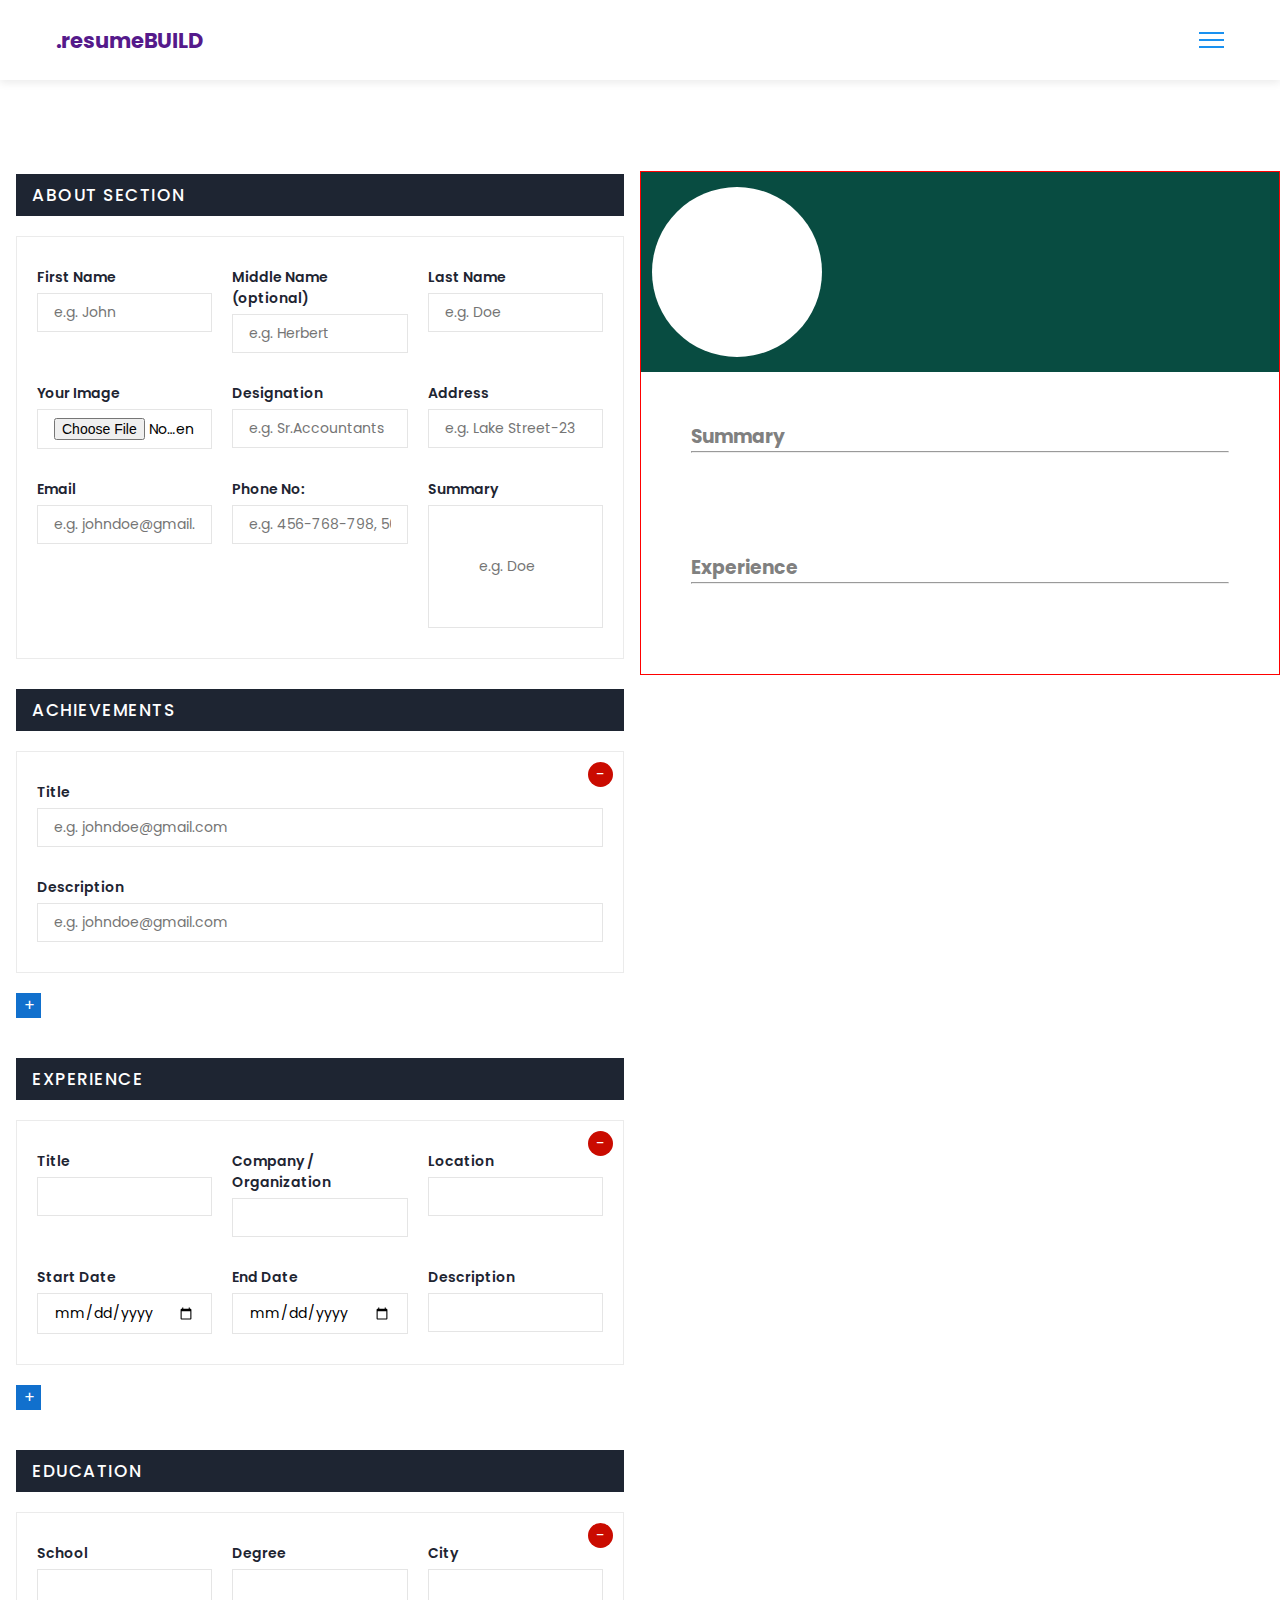
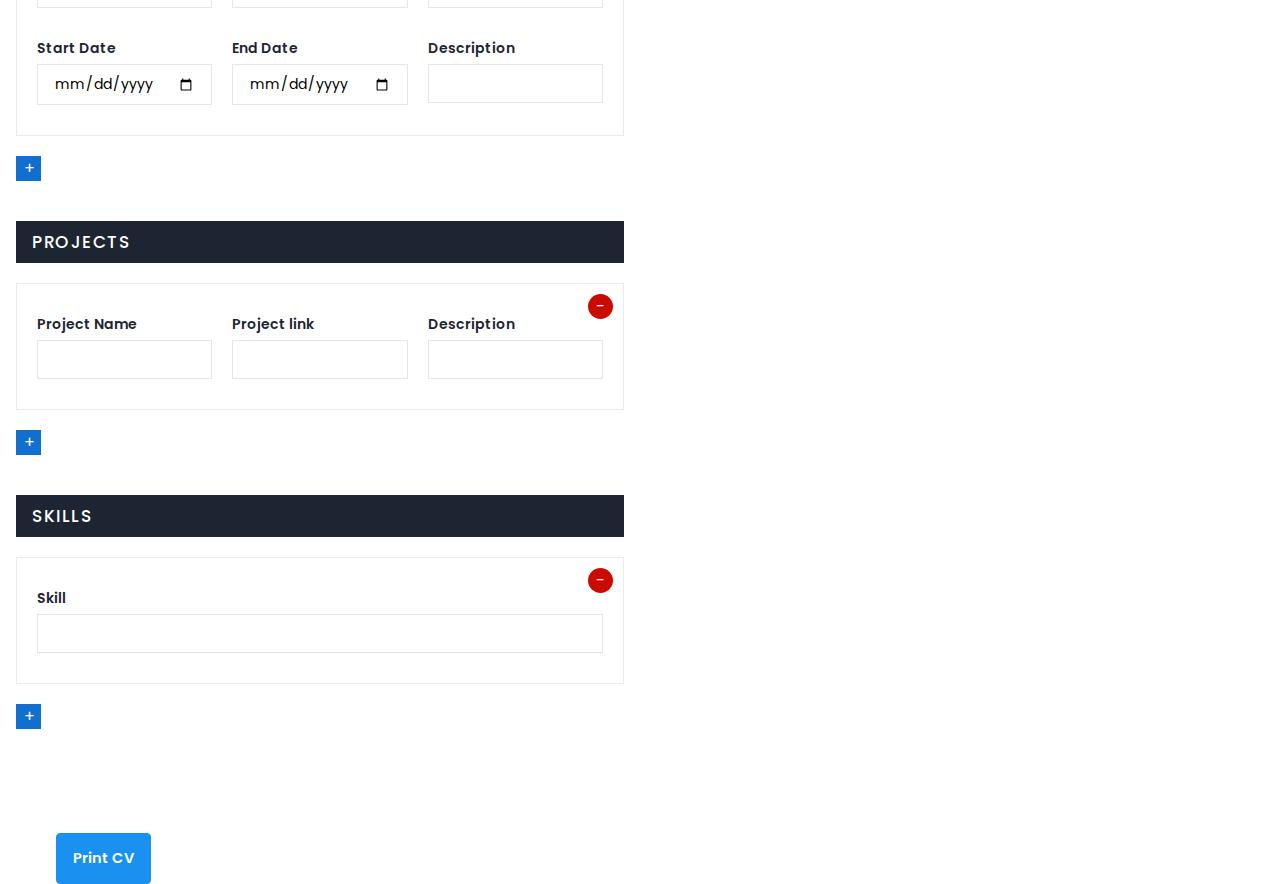
==== Resume/resume.html @ f22e3a2d "Add files via upload" ====
<!DOCTYPE html>
<html>

<head>
  <meta charset="utf-8">
  <meta http-equiv="X-UA-Compatible" content="IE=edge">
  <title>Resume Page</title>
  <meta name="description" content="">
  <meta name="viewport" content="width=device-width, initial-scale=1">
  <!-- custom css -->
  <link rel="stylesheet" href="main.css">
</head>

<body>
  <nav class="navbar bg-white">
    <div class="container">
      <div class="navbar-content">
        <div class="brand-and-toggler">
          <a href="" class="navbar-brand">
            <h3>.resumeBUILD</h3>
          </a>
          <button type="button" class="navbar-toggler-btn">
            <div class="bars">
              <div class="bar"></div>
              <div class="bar"></div>
              <div class="bar"></div>
            </div>
          </button>
        </div>
      </div>
    </div>
  </nav>
  <div class="maincontainer">
    <section id="about-sc" class="">
      <div class="container">
        <div class="about-cnt">
          <form action="" class="cv-form" id="cv-form">
            <div class="cv-form-blk">
              <div class="cv-form-row-title">
                <h3>about section</h3>
              </div>
              <div class="cv-form-row cv-form-row-about">
                <div class="cols-3">
                  <div class="form-elem">
                    <label for="" class="form-label">First Name</label>
                    <input name="firstname" type="text" class="form-control firstname" id="" onkeyup="generateCV()"
                      placeholder="e.g. John">
                    <span class="form-text"></span>
                  </div>
                  <div class="form-elem">
                    <label for="" class="form-label">Middle Name <span class="opt-text">(optional)</span></label>
                    <input name="middlename" type="text" class="form-control middlename" id="" onkeyup="generateCV()"
                      placeholder="e.g. Herbert">
                    <span class="form-text"></span>
                  </div>
                  <div class="form-elem">
                    <label for="" class="form-label">Last Name</label>
                    <input name="lastname" type="text" class="form-control lastname" id="" onkeyup="generateCV()"
                      placeholder="e.g. Doe">
                    <span class="form-text"></span>
                  </div>
                </div>

                <div class="cols-3">
                  <div class="form-elem">
                    <label for="" class="form-label">Your Image</label>
                    <input name="image" type="file" class="form-control image" id="" accept="image/*"
                      onchange="previewImage()">
                  </div>
                  <div class="form-elem">
                    <label for="" class="form-label">Designation</label>
                    <input name="designation" type="text" class="form-control designation" id="" onkeyup="generateCV()"
                      placeholder="e.g. Sr.Accountants">
                    <span class="form-text"></span>
                  </div>
                  <div class="form-elem">
                    <label for="" class="form-label">Address</label>
                    <input name="address" type="text" class="form-control address" id="" onkeyup="generateCV()"
                      placeholder="e.g. Lake Street-23">
                    <span class="form-text"></span>
                  </div>
                </div>

                <div class="cols-3">
                  <div class="form-elem">
                    <label for="" class="form-label">Email</label>
                    <input name="email" type="text" class="form-control email" id="" onkeyup="generateCV()"
                      placeholder="e.g. johndoe@gmail.com">
                    <span class="form-text"></span>
                  </div>
                  <div class="form-elem">
                    <label for="" class="form-label">Phone No:</label>
                    <input name="phoneno" type="text" class="form-control phoneno" id="" onkeyup="generateCV()"
                      placeholder="e.g. 456-768-798, 567.654.002">
                    <span class="form-text"></span>
                  </div>
                  <div class="form-elem">
                    <label for="" class="form-label">Summary</label>
                    <input name="summary" type="text" class="form-control summary" id="" onkeyup="generateCV()"
                      placeholder="e.g. Doe">
                    <span class="form-text"></span>
                  </div>
                </div>
              </div>
            </div>

            <div class="cv-form-blk">
              <div class="cv-form-row-title">
                <h3>achievements</h3>
              </div>

              <div class="row-separator repeater">
                <div class="repeater" data-repeater-list="group-a">
                  <div data-repeater-item>
                    <div class="cv-form-row cv-form-row-achievement">
                      <div class="cols-2">
                        <div class="form-elem">
                          <label for="" class="form-label">Title</label>
                          <input name="achieve_title" type="text" class="form-control achieve_title" id=""
                            onkeyup="generateCV()" placeholder="e.g. johndoe@gmail.com">
                          <span class="form-text"></span>
                        </div>
                        <div class="form-elem">
                          <label for="" class="form-label">Description</label>
                          <input name="achieve_description" type="text" class="form-control achieve_description" id=""
                            onkeyup="generateCV()" placeholder="e.g. johndoe@gmail.com">
                          <span class="form-text"></span>
                        </div>
                      </div>
                      <button data-repeater-delete type="button" class="repeater-remove-btn">-</button>
                    </div>
                  </div>
                </div>
                <button type="button" data-repeater-create value="Add" class="repeater-add-btn">+</button>
              </div>
            </div>

            <div class="cv-form-blk">
              <div class="cv-form-row-title">
                <h3>experience</h3>
              </div>

              <div class="row-separator repeater">
                <div class="repeater" data-repeater-list="group-b">
                  <div data-repeater-item>
                    <div class="cv-form-row cv-form-row-experience">
                      <div class="cols-3">
                        <div class="form-elem">
                          <label for="" class="form-label">Title</label>
                          <input name="exp_title" type="text" class="form-control exp_title" id=""
                            onkeyup="generateCV()">
                          <span class="form-text"></span>
                        </div>
                        <div class="form-elem">
                          <label for="" class="form-label">Company / Organization</label>
                          <input name="exp_organization" type="text" class="form-control exp_organization" id=""
                            onkeyup="generateCV()">
                          <span class="form-text"></span>
                        </div>
                        <div class="form-elem">
                          <label for="" class="form-label">Location</label>
                          <input name="exp_location" type="text" class="form-control exp_location" id=""
                            onkeyup="generateCV()">
                          <span class="form-text"></span>
                        </div>
                      </div>

                      <div class="cols-3">
                        <div class="form-elem">
                          <label for="" class="form-label">Start Date</label>
                          <input name="exp_start_date" type="date" class="form-control exp_start_date" id=""
                            onkeyup="generateCV()">
                          <span class="form-text"></span>
                        </div>
                        <div class="form-elem">
                          <label for="" class="form-label">End Date</label>
                          <input name="exp_end_date" type="date" class="form-control exp_end_date" id=""
                            onkeyup="generateCV()">
                          <span class="form-text"></span>
                        </div>
                        <div class="form-elem">
                          <label for="" class="form-label">Description</label>
                          <input name="exp_description" type="text" class="form-control exp_description" id=""
                            onkeyup="generateCV()">
                          <span class="form-text"></span>
                        </div>
                      </div>

                      <button data-repeater-delete type="button" class="repeater-remove-btn">-</button>
                    </div>
                  </div>
                </div>
                <button type="button" data-repeater-create value="Add" class="repeater-add-btn">+</button>
              </div>
            </div>

            <div class="cv-form-blk">
              <div class="cv-form-row-title">
                <h3>education</h3>
              </div>

              <div class="row-separator repeater">
                <div class="repeater" data-repeater-list="group-c">
                  <div data-repeater-item>
                    <div class="cv-form-row cv-form-row-experience">
                      <div class="cols-3">
                        <div class="form-elem">
                          <label for="" class="form-label">School</label>
                          <input name="edu_school" type="text" class="form-control edu_school" id=""
                            onkeyup="generateCV()">
                          <span class="form-text"></span>
                        </div>
                        <div class="form-elem">
                          <label for="" class="form-label">Degree</label>
                          <input name="edu_degree" type="text" class="form-control edu_degree" id=""
                            onkeyup="generateCV()">
                          <span class="form-text"></span>
                        </div>
                        <div class="form-elem">
                          <label for="" class="form-label">City</label>
                          <input name="edu_city" type="text" class="form-control edu_city" id="" onkeyup="generateCV()">
                          <span class="form-text"></span>
                        </div>
                      </div>

                      <div class="cols-3">
                        <div class="form-elem">
                          <label for="" class="form-label">Start Date</label>
                          <input name="edu_start_date" type="date" class="form-control edu_start_date" id=""
                            onkeyup="generateCV()">
                          <span class="form-text"></span>
                        </div>
                        <div class="form-elem">
                          <label for="" class="form-label">End Date</label>
                          <input name="edu_graduation_date" type="date" class="form-control edu_graduation_date" id=""
                            onkeyup="generateCV()">
                          <span class="form-text"></span>
                        </div>
                        <div class="form-elem">
                          <label for="" class="form-label">Description</label>
                          <input name="edu_description" type="text" class="form-control edu_description" id=""
                            onkeyup="generateCV()">
                          <span class="form-text"></span>
                        </div>
                      </div>

                      <button data-repeater-delete type="button" class="repeater-remove-btn">-</button>
                    </div>
                  </div>
                </div>
                <button type="button" data-repeater-create value="Add" class="repeater-add-btn">+</button>
              </div>
            </div>

            <div class="cv-form-blk">
              <div class="cv-form-row-title">
                <h3>projects</h3>
              </div>

              <div class="row-separator repeater">
                <div class="repeater" data-repeater-list="group-d">
                  <div data-repeater-item>
                    <div class="cv-form-row cv-form-row-experience">
                      <div class="cols-3">
                        <div class="form-elem">
                          <label for="" class="form-label">Project Name</label>
                          <input name="proj_title" type="text" class="form-control proj_title" id=""
                            onkeyup="generateCV()">
                          <span class="form-text"></span>
                        </div>
                        <div class="form-elem">
                          <label for="" class="form-label">Project link</label>
                          <input name="proj_link" type="text" class="form-control proj_link" id=""
                            onkeyup="generateCV()">
                          <span class="form-text"></span>
                        </div>
                        <div class="form-elem">
                          <label for="" class="form-label">Description</label>
                          <input name="proj_description" type="text" class="form-control proj_description" id=""
                            onkeyup="generateCV()">
                          <span class="form-text"></span>
                        </div>
                      </div>
                      <button data-repeater-delete type="button" class="repeater-remove-btn">-</button>
                    </div>
                  </div>
                </div>
                <button type="button" data-repeater-create value="Add" class="repeater-add-btn">+</button>
              </div>
            </div>

            <div class="cv-form-blk">
              <div class="cv-form-row-title">
                <h3>skills</h3>
              </div>

              <div class="row-separator repeater">
                <div class="repeater" data-repeater-list="group-e">
                  <div data-repeater-item>
                    <div class="cv-form-row cv-form-row-skills">
                      <div class="form-elem">
                        <label for="" class="form-label">Skill</label>
                        <input name="skill" type="text" class="form-control skill" id="" onkeyup="generateCV()">
                        <span class="form-text"></span>
                      </div>

                      <button data-repeater-delete type="button" class="repeater-remove-btn">-</button>
                    </div>
                  </div>
                </div>
                <button type="button" data-repeater-create value="Add" class="repeater-add-btn">+</button>
              </div>
            </div>
          </form>
        </div>
      </div>
    </section>
    <section id="preview-sc" class="print_area">
      <div class="resume-card">
        <div class="head">
          <div class="img-div">
            <img src="" alt="">
          </div>
          <div class="uppertags">
            <div class="title-div">
              <h2 class="name"></h2>
              <h3 class="designation"></h3>
            </div>
            <div class="upper-info">
              <span class="mobileno"></span>
              <span class="email"></span>
              <span class="address"></span>
            </div>
          </div>
        </div>
        <div class="summary">
          <h3 class="title">Summary</h3>
          <hr>
          <p class="summaryp"></p>
        </div>
        <div class="experience">
          <h3 class="title">Experience</h3>
          <hr>
          <div class="exp-info">
            <h4 class="job-title"></h4>
            <h4 class="Company-org"></h4>
            <p class="description"></p>
            <span class="date-st-end"></span>
          </div>
        </div>
      </div>

    </section>
  </div>





  <section class="print-btn-sc">
    <div class="container">
      <button type="button" class="print-btn btn btn-primary" onclick="printCV()">Print CV</button>
    </div>
  </section>




  <!-- jquery cdn -->
  <script src="https://code.jquery.com/jquery-3.6.4.js" integrity="sha256-a9jBBRygX1Bh5lt8GZjXDzyOB+bWve9EiO7tROUtj/E="
    crossorigin="anonymous"></script>
  <!-- jquery repeater cdn -->
  <script src="https://cdnjs.cloudflare.com/ajax/libs/jquery.repeater/1.2.1/jquery.repeater.js"
    integrity="sha512-bZAXvpVfp1+9AUHQzekEZaXclsgSlAeEnMJ6LfFAvjqYUVZfcuVXeQoN5LhD7Uw0Jy4NCY9q3kbdEXbwhZUmUQ=="
    crossorigin="anonymous" referrerpolicy="no-referrer"></script>
  <!-- custom js -->
  <script src="assets/js/script.js"></script>
  <!-- app js -->
  <script src="./script.js"></script>
</body>

</html>
---- Resume/main.css ----
@import url("https://fonts.googleapis.com/css2?family=Manrope:wght@200;300;400;500;600;700;800&family=Poppins:ital,wght@0,100;0,200;0,300;0,400;0,500;0,600;0,700;0,800;0,900;1,100;1,200;1,300;1,400;1,500;1,600;1,700;1,800;1,900&display=swap");

:root {
  --clr-blue: #1a91f0;
  --clr-blue-mid: #1170cd;
  --clr-blue-dark: #1a1c6a;
  --clr-white: #fff;
  --clr-bright: #eff2f9;
  --clr-dark: #1e2532;
  --clr-black: #000;
  --clr-grey: #656e83;
  --clr-green: #084c41;
  --font-poppins: "Poppins", sans-serif;
  --font-manrope: "Manrope", sans-serif;
  --transition: all 300ms ease-in-out;
}

* {
  padding: 0;
  margin: 0;
  box-sizing: border-box;
}

html {
  font-size: 10px;
}

body {
  font-size: 1.6rem;
  font-family: var(--font-poppins);
}

button {
  border: none;
  background-color: transparent;
  outline: 0;
  cursor: pointer;
  font-family: inherit;
}

img {
  width: 100%;
  display: block;
}

a {
  text-decoration: none;
}

/* fonts */
.font-poppins {
  font-family: var(--font-poppins);
}
.font-manrope {
  font-family: var(--font-manrope);
}

/* text colors */
.text-blue {
  color: var(--clr-blue);
}
.text-blue-mid {
  color: var(--clr-blue-mid);
}
.text-blue-dark {
  color: var(--clr-blue-dark);
}
.text-bright {
  color: var(--clr-bright);
}
.text-dark {
  color: var(--clr-dark);
}
.text-grey {
  color: var(--clr-grey);
}
.text-white {
  color: var(--clr-white);
}

/* backgrounds */
.bg-blue {
  background-color: var(--clr-blue);
}
.bg-blue-mid {
  background-color: var(--clr-blue-mid);
}
.bg-blue-dark {
  background-color: var(--clr-blue-dark);
}
.bg-bright {
  background-color: var(--clr-bright);
}
.bg-dark {
  background-color: var(--clr-dark);
}
.bg-grey {
  background-color: var(--clr-grey);
}
.bg-white {
  background-color: var(--clr-white);
}
.bg-black {
  background-color: var(--clr-black);
}
.bg-green {
  background-color: var(--clr-green);
}

.text-center {
  text-align: center;
}
.text-left {
  text-align: left;
}
.text-right {
  text-align: right;
}
.text-uppercase {
  text-transform: uppercase;
}
.text-lowercase {
  text-transform: lowercase;
}
.text-capitalize {
  text-transform: capitalize;
}
.text {
  color: var(--clr-dark);
  opacity: 0.9;
  margin: 2rem 0;
  line-height: 1.6;
}

.fw-2 {
  font-weight: 200;
}
.fw-3 {
  font-weight: 300;
}
.fw-4 {
  font-weight: 400;
}
.fw-5 {
  font-weight: 500;
}
.fw-6 {
  font-weight: 600;
}
.fw-7 {
  font-weight: 700;
}
.fw-8 {
  font-weight: 800;
}

.fs-13 {
  font-size: 13px;
}
.fs-14 {
  font-size: 14px;
}
.fs-15 {
  font-size: 15px;
}
.fs-16 {
  font-size: 16px;
}
.fs-17 {
  font-size: 17px;
}
.fs-18 {
  font-size: 18px;
}
.fs-19 {
  font-size: 19px;
}
.fs-20 {
  font-size: 20px;
}
.fs-21 {
  font-size: 21px;
}
.fs-22 {
  font-size: 22px;
}
.fs-23 {
  font-size: 23px;
}
.fs-24 {
  font-size: 24px;
}
.fs-25 {
  font-size: 25px;
}

.ls-1 {
  letter-spacing: 1px;
}
.ls-2 {
  letter-spacing: 2px;
}
.maincontainer {
  display: flex;
  flex-direction: row;
  width: 100vw;
}
.container {
  max-width: 1200px;
  margin: 0 auto;
  padding: 0 1.6rem;
}

/* bars button */
.bars {
  display: flex;
  flex-direction: column;
  justify-content: space-between;
  height: 16.5px;
  width: 25px;
}
.bars .bar {
  width: 100%;
  height: 2px;
  background-color: var(--clr-blue);
  transition: var(--transition);
}

.bars:hover .bar {
  background-color: var(--clr-dark);
}

/* buttons */
.btn {
  font-size: 14.5px;
  font-weight: 600;
  padding: 1.4rem 1.6rem;
  border-radius: 4px;
  display: inline-block;
}

.btn-primary {
  background-color: var(--clr-blue);
  color: var(--clr-white);
  border: 1px solid var(--clr-blue);
  transition: var(--transition);
}

.btn-primary:hover {
  background-color: transparent;
  color: var(--clr-dark);
  border-color: var(--clr-grey);
}

.btn-secondary {
  background-color: transparent;
  color: var(--clr-dark);
  border: 1px solid var(--clr-grey);
  transition: var(--transition);
}

.btn-secondary:hover {
  background-color: var(--clr-blue);
  color: var(--clr-white);
  border-color: var(--clr-blue);
}

.btn-group button:first-child,
.btn-group a:first-child {
  margin-right: 1rem !important;
}

/* navbar part */
.navbar {
  height: 80px;
  display: flex;
  align-items: center;
  box-shadow: rgba(0, 0, 0, 0.08) 0px 3px 8px;
}

.navbar .container {
  width: 100%;
}

.navbar-brand {
  display: flex;
  align-items: center;
  justify-content: flex-start;
  font-size: 1.8rem;
}
.navbar-brand-text {
  color: var(--clr-dark);
  font-weight: 600;
}
.navbar-brand-text span {
  color: var(--clr-blue);
}
.navbar-brand-icon {
  width: 25px;
  margin-right: 6px;
  opacity: 0.8;
}
.brand-and-toggler {
  display: flex;
  align-items: center;
  justify-content: space-between;
}
.header {
  min-height: calc(100vh - 80px);
  display: flex;
  flex-direction: column;
  align-items: center;
  justify-content: center;
}
.header-content {
  max-width: 740px;
  margin-right: auto;
  margin-left: auto;
}
.header-content img {
  max-width: 760px;
  border-top-right-radius: 8px;
  border-top-left-radius: 8px;
  margin-top: 3.2rem;
}
.lg-title {
  margin: 1.4rem 0;
  font-size: 37px;
  line-height: 1.4;
  color: var(--clr-dark);
}
.header-content p {
  margin-bottom: 2.6rem;
  line-height: 1.6;
}

/* section one */
.section-one {
  padding: 64px 0;
  min-height: 80vh;
  display: flex;
  align-items: center;
}
.section-one-l img {
  max-width: 545px;
  margin-right: auto;
  margin-left: auto;
}
.section-one-r {
  margin-top: 4rem;
}

.section-one .btn-group {
  margin-top: 2rem;
}
.section-one-r {
  max-width: 545px;
  margin-right: auto;
  margin-left: auto;
}
.section-one-r .btn-group {
  margin-top: 3rem;
}

/* section two */
.section-two {
  padding: 64px 0;
}
.section-two .section-items {
  display: grid;
  gap: 2rem;
}

.section-two .section-item {
  max-width: 350px;
  text-align: center;
  margin-right: auto;
  margin-left: auto;
}
.section-two .section-item-icon {
  margin: 1rem 0;
}
.section-two .section-item-icon img {
  width: 80px;
  margin-right: auto;
  margin-left: auto;
}
.section-two .section-item-title {
  color: var(--clr-blue-dark);
  font-size: 1.8rem;
  font-weight: 600;
}
.section-two .text {
  margin: 0.9rem 0;
}

/* footer */
.footer {
  padding: 3rem 0;
}
.footer-content p {
  color: var(--clr-grey);
}
.footer-content p span {
  color: var(--clr-white);
}

/* media queries */
@media screen and (min-width: 768px) {
  .section-two .section-items {
    grid-template-columns: repeat(2, 1fr);
  }
}

@media screen and (min-width: 992px) {
  .section-one-content {
    display: grid;
    grid-template-columns: repeat(2, 1fr);
    column-gap: 3rem;
  }
  .section-one-r {
    text-align: left;
  }
  .section-two .section-items {
    grid-template-columns: repeat(3, 1fr);
  }
  .section-two .section-item {
    text-align: left;
  }
  .section-two .section-item-icon img {
    margin-left: 0;
  }
}

/* resume page */
#about-sc {
  padding: 64px 0;
  width: 50%;
}
.cols-3 {
  grid-template-columns: repeat(3, 1fr);
  column-gap: 2rem;
}
.cv-form-row-title {
  background-color: var(--clr-dark);
  padding: 0.8rem 1.6rem;
  margin-bottom: 2rem;
}

.cv-form-row-title h3 {
  color: var(--clr-white);
  font-weight: 500;
  text-transform: uppercase;
  letter-spacing: 1.5px;
  font-size: 1.7rem;
}
.cv-form-blk {
  margin: 3rem 0;
}
.cv-form-row {
  padding: 3rem 2rem 0 2rem;
  border: 1px solid rgba(0, 0, 0, 0.08);
  margin-bottom: 1rem;
  position: relative;
}
textarea {
  resize: none;
}
.form-elem {
  margin-bottom: 3rem;
  position: relative;
}
.form-label {
  display: block;
  font-weight: 600;
  font-size: 14px;
  color: var(--clr-dark);
  margin-bottom: 0.5rem;
}
.form-control {
  border-radius: none;
  border: 1px solid rgba(0, 0, 0, 0.1);
  font-size: 14px;
  padding: 0.8rem 1.6rem;
  font-family: inherit;
  width: 100%;
  outline: 0;
  transition: var(--transition);
}

.form-control:focus {
  border-color: rgba(0, 0, 0, 0.3);
}
.form-text {
  color: #ca0b00;
  font-size: 12px;
  position: absolute;
  letter-spacing: 0.5px;
  top: calc(100% + 2px);
  left: 0;
  width: 100%;
}
.cols-3,
.cols-2 {
  display: grid;
}
.repeater-add-btn {
  width: 25px;
  height: 25px;
  background-color: var(--clr-blue-mid);
  font-size: 1.6rem;
  color: var(--clr-white);
  margin: 1rem 0;
}
.repeater-remove-btn {
  position: absolute;
  top: 10px;
  right: 10px;
  z-index: 999;
  width: 25px;
  height: 25px;
  border-radius: 50%;
  background-color: #ca0b00;
  color: var(--clr-white);
  font-size: 1.6rem;
}
.print_area {
  width: 50%;
  border: 1px solid red;
  height: max-content;
  margin: 9.1rem 0;
}
.resume-card {
  width: 100%;
  color: grey;
}

.head {
  width: 100%;
  height: 200px;
  background-color: #084c41;
  display: flex;
  flex-direction: row;
}

.img-div {
  width: 170px;
  height: 170px;
  background-color: #fff;
  overflow: hidden;
  border-radius: 50%;
  margin: auto;
}

.uppertags {
  display: flex;
  flex-direction: column;
  width: 70%;
  height: 200px;
}

.title-div {
  height: 100px;
  width: 100%;
  display: flex;
  justify-content: center;
  align-items: center;
  flex-direction: column;
}

.upper-info {
  height: 100px;
  width: 100%;
  display: flex;
  justify-content: space-evenly;
  align-items: center;
}
.summary,
.experience {
  width: 100%;
  padding: 50px;
  height: max-content;
}
.job-title {
margin-top: 1.5rem;
  font-size: 2.5rem;
  color: #000;
}
.Company-org {
  font-weight: bold;
  color: #000;
  padding-left: 20px;
}
.description {
  color: #000;
  padding-left: 20px;
}
.date-st-end{
    padding-left: 20px;
}
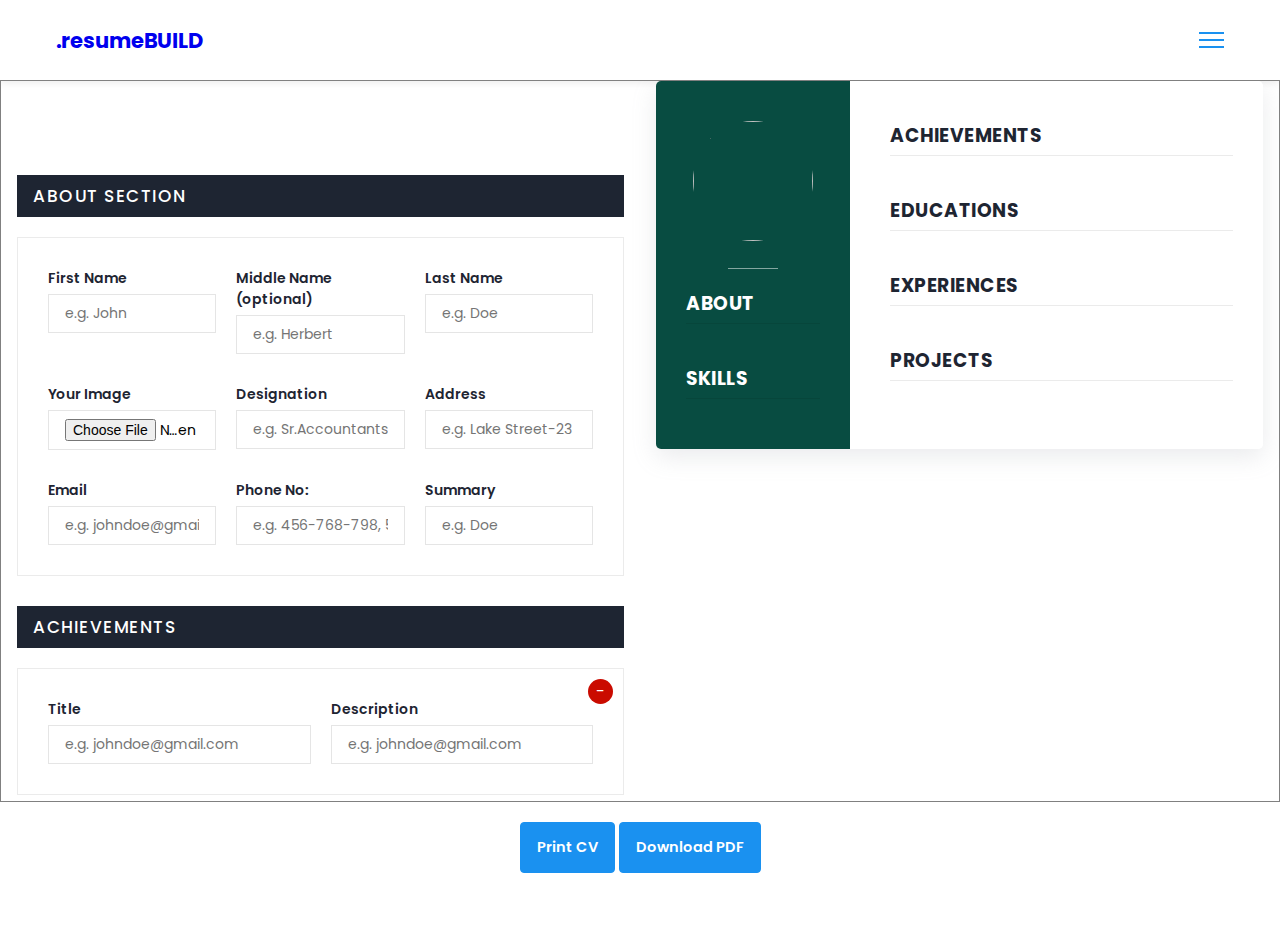
==== commit 0a128357: "Add files via upload" ====
--- a/Resume/resume.html
+++ b/Resume/resume.html
@@ -8,7 +8,10 @@
   <meta name="description" content="">
   <meta name="viewport" content="width=device-width, initial-scale=1">
   <!-- custom css -->
-  <link rel="stylesheet" href="main.css">
+  <link rel="stylesheet" href="./CSS/main.css">
+  <link rel="stylesheet" href="./CSS/print.css">
+  <link rel="stylesheet" href="./CSS/navbar.css">
+  <link rel="stylesheet" href="./CSS/templates.css">
 </head>
 
 <body>
@@ -16,7 +19,7 @@
     <div class="container">
       <div class="navbar-content">
         <div class="brand-and-toggler">
-          <a href="" class="navbar-brand">
+          <a href="../index.html" class="navbar-brand">
             <h3>.resumeBUILD</h3>
           </a>
           <button type="button" class="navbar-toggler-btn">
@@ -30,8 +33,8 @@
       </div>
     </div>
   </nav>
-  <div class="maincontainer">
-    <section id="about-sc" class="">
+  <div class="main-container">
+    <section id="about-sc" class="about-sc">
       <div class="container">
         <div class="about-cnt">
           <form action="" class="cv-form" id="cv-form">
@@ -316,54 +319,95 @@
       </div>
     </section>
     <section id="preview-sc" class="print_area">
-      <div class="resume-card">
-        <div class="head">
-          <div class="img-div">
-            <img src="" alt="">
+      <div class="container">
+        <div class="preview-cnt">
+          <div class="preview-cnt-l bg-green text-white">
+            <div class="preview-blk">
+              <div class="preview-image">
+                <img src="" alt="" id="image_dsp">
+              </div>
+              <div class="preview-item preview-item-name">
+                <span class="preview-item-val fw-6" id="fullname_dsp"></span>
+              </div>
+              <div class="preview-item">
+                <span class="preview-item-val text-uppercase fw-6 ls-1" id="designation_dsp"></span>
+              </div>
+            </div>
+
+            <div class="preview-blk">
+              <div class="preview-blk-title">
+                <h3>about</h3>
+              </div>
+              <div class="preview-blk-list">
+                <div class="preview-item">
+                  <span class="preview-item-val" id="phoneno_dsp"></span>
+                </div>
+                <div class="preview-item">
+                  <span class="preview-item-val" id="email_dsp"></span>
+                </div>
+                <div class="preview-item">
+                  <span class="preview-item-val" id="address_dsp"></span>
+                </div>
+                <div class="preview-item">
+                  <span class="preview-item-val" id="summary_dsp"></span>
+                </div>
+              </div>
+            </div>
+
+            <div class="preview-blk">
+              <div class="preview-blk-title">
+                <h3>skills</h3>
+              </div>
+              <div class="skills-items preview-blk-list" id="skills_dsp">
+                <!-- skills list here -->
+              </div>
+            </div>
           </div>
-          <div class="uppertags">
-            <div class="title-div">
-              <h2 class="name"></h2>
-              <h3 class="designation"></h3>
-            </div>
-            <div class="upper-info">
-              <span class="mobileno"></span>
-              <span class="email"></span>
-              <span class="address"></span>
-            </div>
-          </div>
-        </div>
-        <div class="summary">
-          <h3 class="title">Summary</h3>
-          <hr>
-          <p class="summaryp"></p>
-        </div>
-        <div class="experience">
-          <h3 class="title">Experience</h3>
-          <hr>
-          <div class="exp-info">
-            <h4 class="job-title"></h4>
-            <h4 class="Company-org"></h4>
-            <p class="description"></p>
-            <span class="date-st-end"></span>
+
+          <div class="preview-cnt-r bg-white">
+            <div class="preview-blk">
+              <div class="preview-blk-title">
+                <h3>Achievements</h3>
+              </div>
+              <div class="achievements-items preview-blk-list" id="achievements_dsp"></div>
+            </div>
+
+            <div class="preview-blk">
+              <div class="preview-blk-title">
+                <h3>educations</h3>
+              </div>
+              <div class="educations-items preview-blk-list" id="educations_dsp"></div>
+            </div>
+
+            <div class="preview-blk">
+              <div class="preview-blk-title">
+                <h3>experiences</h3>
+              </div>
+              <div class="experiences-items preview-blk-list" id="experiences_dsp"></div>
+            </div>
+
+            <div class="preview-blk">
+              <div class="preview-blk-title">
+                <h3>projects</h3>
+              </div>
+              <div class="projects-items preview-blk-list" id="projects_dsp"></div>
+            </div>
           </div>
         </div>
       </div>
-
     </section>
   </div>
-
-
-
-
 
   <section class="print-btn-sc">
     <div class="container">
       <button type="button" class="print-btn btn btn-primary" onclick="printCV()">Print CV</button>
+      <button type="button" class="print-btn btn btn-primary" onclick="generateCV()">Download PDF</button>
     </div>
   </section>
 
-
+  <div class="printera">
+
+  </div>
 
 
   <!-- jquery cdn -->
@@ -374,9 +418,12 @@
     integrity="sha512-bZAXvpVfp1+9AUHQzekEZaXclsgSlAeEnMJ6LfFAvjqYUVZfcuVXeQoN5LhD7Uw0Jy4NCY9q3kbdEXbwhZUmUQ=="
     crossorigin="anonymous" referrerpolicy="no-referrer"></script>
   <!-- custom js -->
-  <script src="assets/js/script.js"></script>
+  <script src="./JS/app.js"></script>
   <!-- app js -->
-  <script src="./script.js"></script>
+  <script src="./JS/print.js"></script>
+  <script src="./JS/script.js"></script>
+  <script type="text/javascript" src="https://cdnjs.cloudflare.com/ajax/libs/jspdf/1.5.3/jspdf.min.js"></script>
+  <script type="text/javascript" src="https://html2canvas.hertzen.com/dist/html2canvas.js"></script>
 </body>
 
 </html>--- a/Resume/CSS/main.css
+++ b/Resume/CSS/main.css
@@ -0,0 +1,281 @@
+@import url("https://fonts.googleapis.com/css2?family=Manrope:wght@200;300;400;500;600;700;800&family=Poppins:ital,wght@0,100;0,200;0,300;0,400;0,500;0,600;0,700;0,800;0,900;1,100;1,200;1,300;1,400;1,500;1,600;1,700;1,800;1,900&display=swap");
+
+* {
+  padding: 0;
+  margin: 0;
+  box-sizing: border-box;
+}
+
+html {
+  font-size: 10px;
+}
+
+body {
+  font-size: 1.6rem;
+  font-family: var(--font-poppins);
+  width: 100vw;
+  overflow-y: hidden;
+}
+
+button {
+  border: none;
+  background-color: transparent;
+  outline: 0;
+  cursor: pointer;
+  font-family: inherit;
+}
+
+img {
+  width: 100%;
+  display: block;
+}
+
+a {
+  text-decoration: none;
+}
+
+/* resume page */
+#about-sc {
+  padding: 64px 0;
+  width: 50%;
+  height: 80vh;
+  overflow-y: scroll;
+}
+
+.cv-form-row-title {
+  background-color: var(--clr-dark);
+  padding: 0.8rem 1.6rem;
+  margin-bottom: 2rem;
+}
+
+.cv-form-row-title h3 {
+  color: var(--clr-white);
+  font-weight: 500;
+  text-transform: uppercase;
+  letter-spacing: 1.5px;
+  font-size: 1.7rem;
+}
+.cv-form-blk {
+  margin: 3rem 0;
+}
+.cv-form-row {
+  padding: 3rem 2rem 0 2rem;
+  border: 1px solid rgba(0, 0, 0, 0.08);
+  margin-bottom: 1rem;
+  position: relative;
+}
+textarea {
+  resize: none;
+}
+.form-elem {
+  margin-bottom: 3rem;
+  position: relative;
+}
+.form-label {
+  display: block;
+  font-weight: 600;
+  font-size: 14px;
+  color: var(--clr-dark);
+  margin-bottom: 0.5rem;
+}
+.form-control {
+  border-radius: none;
+  border: 1px solid rgba(0, 0, 0, 0.1);
+  font-size: 14px;
+  padding: 0.8rem 1.6rem;
+  font-family: inherit;
+  width: 100%;
+  outline: 0;
+  transition: var(--transition);
+}
+
+.form-control:focus {
+  border-color: rgba(0, 0, 0, 0.3);
+}
+.form-text {
+  color: #ca0b00;
+  font-size: 12px;
+  position: absolute;
+  letter-spacing: 0.5px;
+  top: calc(100% + 2px);
+  left: 0;
+  width: 100%;
+}
+.cols-3,
+.cols-2 {
+  display: grid;
+}
+.repeater-add-btn {
+  width: 25px;
+  height: 25px;
+  background-color: var(--clr-blue-mid);
+  font-size: 1.6rem;
+  color: var(--clr-white);
+  margin: 1rem 0;
+}
+.repeater-remove-btn {
+  position: absolute;
+  top: 10px;
+  right: 10px;
+  z-index: 999;
+  width: 25px;
+  height: 25px;
+  border-radius: 50%;
+  background-color: #ca0b00;
+  color: var(--clr-white);
+  font-size: 1.6rem;
+}
+
+/* preview section */
+.preview-cnt {
+  border-radius: 5px;
+  display: grid;
+  grid-template-columns: 32% auto;
+  box-shadow: rgba(149, 157, 165, 0.2) 0px 8px 24px;
+  overflow: hidden;
+}
+
+.preview-cnt-l {
+  padding: 3rem 3rem 2rem 3rem;
+}
+.preview-cnt-r {
+  padding: 3rem 3rem 3rem 4rem;
+}
+.preview-cnt-l .preview-blk:nth-child(1) {
+  text-align: center;
+}
+.preview-image {
+  width: 120px;
+  height: 120px;
+  border-radius: 50%;
+  overflow: hidden;
+  margin-right: auto;
+  margin-left: auto;
+}
+.preview-image img {
+  width: 100%;
+  height: 100%;
+  object-fit: cover;
+}
+.preview-item-name {
+  font-size: 2.4rem;
+  font-weight: 600;
+  margin: 1.8rem 0;
+  position: relative;
+}
+.preview-item-name::after {
+  position: absolute;
+  content: "";
+  bottom: -10px;
+  width: 50px;
+  height: 1.5px;
+  background-color: rgba(255, 255, 255, 0.5);
+  left: 50%;
+  transform: translateX(-50%);
+}
+.preview-blk {
+  padding: 1rem 0;
+  margin-bottom: 1rem;
+}
+.preview-blk-title h3 {
+  text-transform: uppercase;
+  letter-spacing: 0.5px;
+  border-bottom: 0.5px solid rgba(0, 0, 0, 0.08);
+  padding-bottom: 0.5rem;
+}
+.preview-blk-title {
+  margin-bottom: 1rem;
+}
+.preview-blk-list .preview-item {
+  font-size: 1.5rem;
+  margin-bottom: 0.2rem;
+  opacity: 0.95;
+}
+.preview-cnt-r .preview-blk-title {
+  color: var(--clr-dark);
+}
+.preview-cnt-r .preview-blk-list .preview-item {
+  margin-top: 1.8rem;
+}
+
+.achievements-items.preview-blk-list .preview-item span:first-child,
+.educations-items.preview-blk-list .preview-item span:first-child,
+.experiences-items.preview-blk-list .preview-item span:first-child {
+  display: block;
+  font-weight: 600;
+  margin-bottom: 1rem;
+  background-color: rgba(0, 0, 0, 0.03);
+}
+
+.educations-items.preview-blk-list .preview-item span:nth-child(2),
+.experiences-items.preview-blk-list .preview-item span:nth-child(2) {
+  font-weight: 600;
+  margin-right: 1rem;
+}
+
+.educations-items.preview-blk-list .preview-item span:nth-child(3),
+.experiences-items.preview-blk-list .preview-item span:nth-child(3) {
+  font-style: italic;
+  margin-right: 1rem;
+}
+
+.educations-items.preview-blk-list .preview-item span:nth-child(4),
+.educations-items.preview-blk-list .preview-item span:nth-child(5),
+.experiences-items.preview-blk-list .preview-item span:nth-child(4),
+.experiences-items.preview-blk-list .preview-item span:nth-child(5) {
+  margin-right: 1rem;
+  background-color: var(--clr-green);
+  color: var(--clr-white);
+  padding: 0 1rem;
+  border-radius: 0.6rem;
+}
+
+.educations-items.preview-blk-list .preview-item span:nth-child(6),
+.experiences-items.preview-blk-list .preview-item span:nth-child(6) {
+  font-size: 13.5px;
+  display: block;
+  opacity: 0.8;
+  margin-top: 1rem;
+}
+.projects-items.preview-blk-list .preview-item span {
+  display: block;
+}
+
+@media screen and (min-width: 768px) {
+  .cols-3 {
+    grid-template-columns: repeat(3, 1fr);
+    column-gap: 2rem;
+  }
+  .cols-2 {
+    grid-template-columns: repeat(2, 1fr);
+    column-gap: 2rem;
+  }
+}
+
+@media screen and (min-width: 992px) {
+  .cv-form-row {
+    padding: 3rem 3rem 0rem 3rem;
+  }
+  .cols-3 {
+    grid-template-columns: repeat(3, 1fr);
+  }
+}
+
+.print-btn-sc {
+  margin: 2rem 0 6rem 0;
+  display: flex;
+  flex-direction: row;
+  justify-content: center;
+}
+.main-container {
+  display: flex;
+  flex-direction: row;
+  width: 100vw;
+  height: max-content;
+  overflow: hidden;
+  border: 1px solid grey;
+}
+.print_area {
+  width: 50%;
+  height: max-content;
+}
--- a/Resume/CSS/print.css
+++ b/Resume/CSS/print.css
@@ -0,0 +1,18 @@
+/* print section */
+@media print {
+  .no-print {
+    display: none !important;
+  }
+  * {
+    visibility: visible !important;
+    color-adjust: exact !important;
+    -webkit-print-color-adjust: exact !important;
+  }
+  .print_area {
+    width: 100%;
+    position: absolute;
+    left: 0;
+    top: 0;
+    overflow: hidden;
+  }
+}
--- a/Resume/CSS/navbar.css
+++ b/Resume/CSS/navbar.css
@@ -0,0 +1,64 @@
+
+/* navbar part */
+.navbar{
+    height: 80px;
+    display: flex;
+    align-items: center;
+    box-shadow: rgba(0, 0, 0, 0.08) 0px 3px 8px;
+}
+
+.navbar .container{
+    width: 100%;
+}
+
+.navbar-brand{
+    display: flex;
+    align-items: center;
+    justify-content: flex-start;
+    font-size: 1.8rem;
+}
+.navbar-brand-text{
+    color: var(--clr-dark);
+    font-weight: 600;
+}
+.navbar-brand-text span{
+    color: var(--clr-blue);
+}
+.navbar-brand-icon{
+    width: 25px;
+    margin-right: 6px;
+    opacity: 0.8;
+}
+.brand-and-toggler{
+    display: flex;
+    align-items: center;
+    justify-content: space-between;
+}
+.header{
+    min-height: calc(100vh - 80px);
+    display: flex;
+    flex-direction: column;
+    align-items: center;
+    justify-content: center;
+}
+.header-content{
+    max-width: 740px;
+    margin-right: auto;
+    margin-left: auto;
+}
+.header-content img{
+    max-width: 760px;
+    border-top-right-radius: 8px;
+    border-top-left-radius: 8px;
+    margin-top: 3.2rem;
+}
+.lg-title{
+    margin: 1.4rem 0;
+    font-size: 37px;
+    line-height: 1.4;
+    color: var(--clr-dark);
+}
+.header-content p{
+    margin-bottom: 2.6rem;
+    line-height: 1.6;
+}
--- a/Resume/CSS/templates.css
+++ b/Resume/CSS/templates.css
@@ -0,0 +1,232 @@
+/* fonts */
+.font-poppins {
+  font-family: var(--font-poppins);
+}
+.font-manrope {
+  font-family: var(--font-manrope);
+}
+
+/* text colors */
+.text-blue {
+  color: var(--clr-blue);
+}
+.text-blue-mid {
+  color: var(--clr-blue-mid);
+}
+.text-blue-dark {
+  color: var(--clr-blue-dark);
+}
+.text-bright {
+  color: var(--clr-bright);
+}
+.text-dark {
+  color: var(--clr-dark);
+}
+.text-grey {
+  color: var(--clr-grey);
+}
+.text-white {
+  color: var(--clr-white);
+}
+
+/* backgrounds */
+.bg-blue {
+  background-color: var(--clr-blue);
+}
+.bg-blue-mid {
+  background-color: var(--clr-blue-mid);
+}
+.bg-blue-dark {
+  background-color: var(--clr-blue-dark);
+}
+.bg-bright {
+  background-color: var(--clr-bright);
+}
+.bg-dark {
+  background-color: var(--clr-dark);
+}
+.bg-grey {
+  background-color: var(--clr-grey);
+}
+.bg-white {
+  background-color: var(--clr-white);
+}
+.bg-black {
+  background-color: var(--clr-black);
+}
+.bg-green {
+  background-color: var(--clr-green);
+}
+
+.text-center {
+  text-align: center;
+}
+.text-left {
+  text-align: left;
+}
+.text-right {
+  text-align: right;
+}
+.text-uppercase {
+  text-transform: uppercase;
+}
+.text-lowercase {
+  text-transform: lowercase;
+}
+.text-capitalize {
+  text-transform: capitalize;
+}
+.text {
+  color: var(--clr-dark);
+  opacity: 0.9;
+  margin: 2rem 0;
+  line-height: 1.6;
+}
+
+.fw-2 {
+  font-weight: 200;
+}
+.fw-3 {
+  font-weight: 300;
+}
+.fw-4 {
+  font-weight: 400;
+}
+.fw-5 {
+  font-weight: 500;
+}
+.fw-6 {
+  font-weight: 600;
+}
+.fw-7 {
+  font-weight: 700;
+}
+.fw-8 {
+  font-weight: 800;
+}
+
+.fs-13 {
+  font-size: 13px;
+}
+.fs-14 {
+  font-size: 14px;
+}
+.fs-15 {
+  font-size: 15px;
+}
+.fs-16 {
+  font-size: 16px;
+}
+.fs-17 {
+  font-size: 17px;
+}
+.fs-18 {
+  font-size: 18px;
+}
+.fs-19 {
+  font-size: 19px;
+}
+.fs-20 {
+  font-size: 20px;
+}
+.fs-21 {
+  font-size: 21px;
+}
+.fs-22 {
+  font-size: 22px;
+}
+.fs-23 {
+  font-size: 23px;
+}
+.fs-24 {
+  font-size: 24px;
+}
+.fs-25 {
+  font-size: 25px;
+}
+
+.ls-1 {
+  letter-spacing: 1px;
+}
+.ls-2 {
+  letter-spacing: 2px;
+}
+
+.container {
+  max-width: 1200px;
+  margin: 0 auto;
+  padding: 0 1.6rem;
+}
+
+/* bars button */
+.bars {
+  display: flex;
+  flex-direction: column;
+  justify-content: space-between;
+  height: 16.5px;
+  width: 25px;
+}
+.bars .bar {
+  width: 100%;
+  height: 2px;
+  background-color: var(--clr-blue);
+  transition: var(--transition);
+}
+
+.bars:hover .bar {
+  background-color: var(--clr-dark);
+}
+
+/* buttons */
+.btn {
+  font-size: 14.5px;
+  font-weight: 600;
+  padding: 1.4rem 1.6rem;
+  border-radius: 4px;
+  display: inline-block;
+}
+
+.btn-primary {
+  background-color: var(--clr-blue);
+  color: var(--clr-white);
+  border: 1px solid var(--clr-blue);
+  transition: var(--transition);
+}
+
+.btn-primary:hover {
+  background-color: transparent;
+  color: var(--clr-dark);
+  border-color: var(--clr-grey);
+}
+
+.btn-secondary {
+  background-color: transparent;
+  color: var(--clr-dark);
+  border: 1px solid var(--clr-grey);
+  transition: var(--transition);
+}
+
+.btn-secondary:hover {
+  background-color: var(--clr-blue);
+  color: var(--clr-white);
+  border-color: var(--clr-blue);
+}
+
+.btn-group button:first-child,
+.btn-group a:first-child {
+  margin-right: 1rem !important;
+}
+:root {
+  --clr-blue: #1a91f0;
+  --clr-blue-mid: #1170cd;
+  --clr-blue-dark: #1a1c6a;
+  --clr-white: #fff;
+  --clr-bright: #eff2f9;
+  --clr-dark: #1e2532;
+  --clr-black: #000;
+  --clr-grey: #656e83;
+  --clr-green: #084c41;
+  --font-poppins: "Poppins", sans-serif;
+  --font-manrope: "Manrope", sans-serif;
+  --transition: all 300ms ease-in-out;
+}
